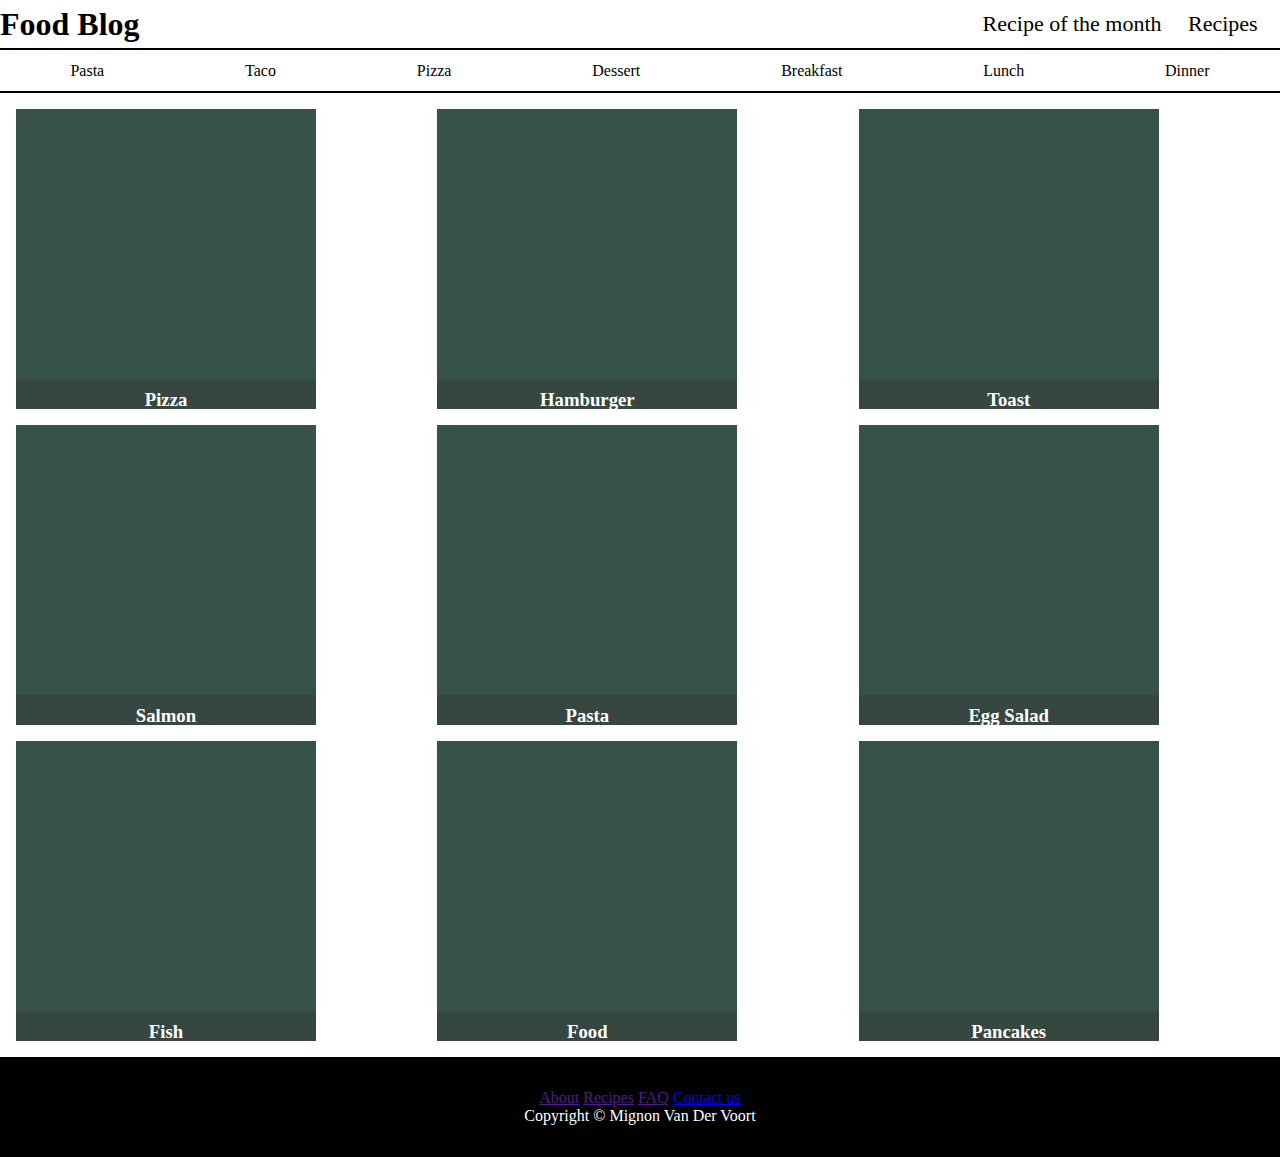
==== index.html @ 5680eacc "make site" ====
<!DOCTYPE html>
<html lang="en">
<head>
    <meta charset="UTF-8">
    <meta name="viewport" content="width=device-width, initial-scale=1.0">
    <title>Food Blog</title>
    <link rel="stylesheet" href="style.css">
</head>
<body>
    <nav>
        <h1>Food Blog</h1>
        <div>        
            <a href="" class="navLink">Recipe of the month</a>
            <a href="" class="navLink">Recipes</a>
        </div>
    </nav>

    <div class="hero">
        <a href="">Pasta</a>
        <a href="">Taco</a>
        <a href="">Pizza</a>
        <a href="">Dessert</a>
        <a href="">Breakfast</a>
        <a href="">Lunch</a>
        <a href="">Dinner</a>
    </div>

    <div class="grid">

        <div class="card">
            <h3>Pizza</h3>
        </div>
        <div class="card">
            <h3>Hamburger</h3>
        </div>
        <div class="card">
            <h3>Toast</h3>
        </div>
        <div class="card">
            <h3>Salmon</h3>
        </div>
        <div class="card">
            <h3>Pasta</h3>
        </div>
        <div class="card">
            <h3>Egg Salad</h3>
        </div>
        <div class="card">
            <h3>Fish</h3>
        </div>
        <div class="card">
            <h3>Food</h3>
        </div>
        <div class="card">
            <h3>Pancakes</h3>
        </div>
    </div>

    <footer>
        <div class="footerLinks">
            <a href="">About</a>
            <a href="">Recipes</a>
            <a href="">FAQ</a>
            <a href="https://codefactory.wien/en/contact-en/">Contact us</a>
        </div>
        Copyright &copy; Mignon Van Der Voort 
    </footer>




</body>
</html>
---- style.css ----
* {
  margin: 0;
  padding: 0;
  box-sizing: border-box;
}

nav {
  display: flex;
  justify-content: space-between;
  align-items: center;
}
nav div {
  margin-right: 0.7rem;
}
nav a {
  display: inline-block;
  padding: 0.7rem;
  text-decoration: none;
  font-size: 22px;
  color: black;
}

.hero {
  height: 5vh;
  border-top: solid black 2px;
  border-bottom: solid black 2px;
  display: flex;
  justify-content: space-around;
  align-items: center;
  color: white;
}
.hero a {
  color: black;
  text-decoration: none;
}

.grid {
  display: grid;
  grid-template-columns: 1fr 1fr 1fr;
  gap: 1rem;
  margin: 1rem;
}

.card {
  height: 300px;
  width: 300px;
  background-color: rgb(55, 82, 73);
  background-image: url();
  background-size: cover;
  background-position: center;
  position: relative;
  transition: scale 240ms ease;
}

.card:hover {
  scale: 110%;
}

.card h3 {
  color: white;
  height: 10%;
  position: absolute;
  top: 90%;
  left: 50%;
  transform: translateX(-50%); /* THIS IS HOW YOU CENTER SMT WITH POSITIONS */
  width: 100%;
  padding: 0.6rem 0rem;
  text-align: center;
  background-color: rgba(54, 48, 48, 0.343);
}

footer {
  text-align: center;
  padding: 2rem;
  background-color: black;
  color: white;
}/*# sourceMappingURL=style.css.map */
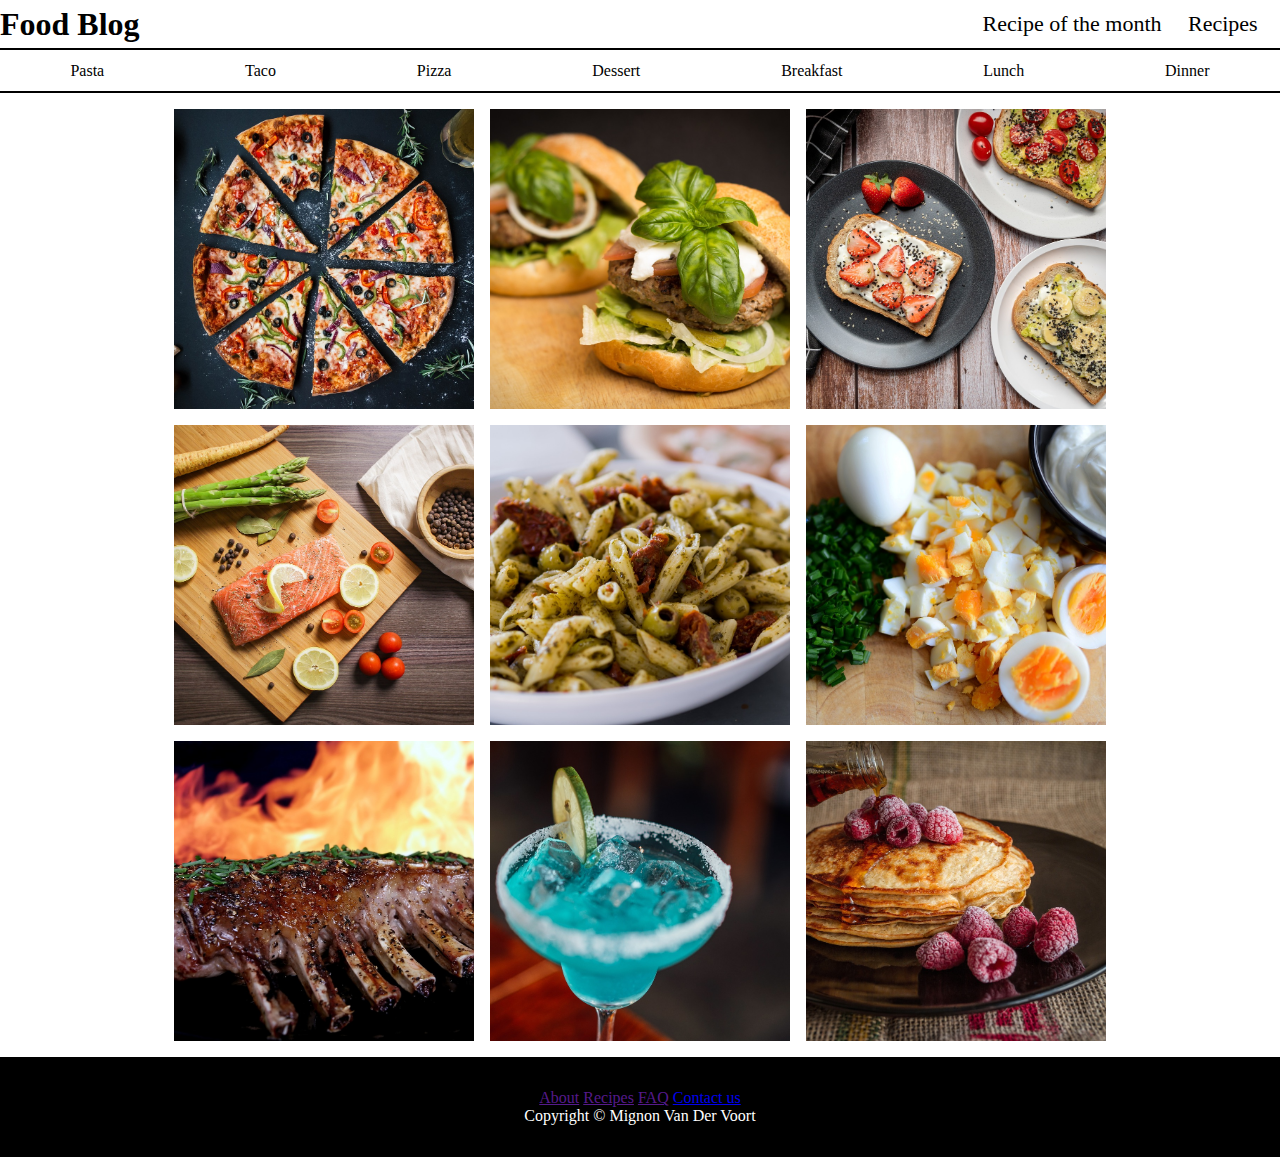
==== commit 9ea6cbc4: "added some stuff" ====
--- a/index.html
+++ b/index.html
@@ -24,39 +24,41 @@
         <a href="">Lunch</a>
         <a href="">Dinner</a>
     </div>
-
+    
+    <div class="main">
     <div class="grid">
 
-        <div class="card">
+        <div class="card pic1">
             <h3>Pizza</h3>
         </div>
-        <div class="card">
+        <div class="card pic2">
             <h3>Hamburger</h3>
         </div>
-        <div class="card">
+        <div class="card pic3">
             <h3>Toast</h3>
         </div>
-        <div class="card">
+        <div class="card pic4">
             <h3>Salmon</h3>
         </div>
-        <div class="card">
+        <div class="card pic5">
             <h3>Pasta</h3>
         </div>
-        <div class="card">
+        <div class="card pic6">
             <h3>Egg Salad</h3>
         </div>
-        <div class="card">
-            <h3>Fish</h3>
+        <div class="card pic7">
+            <h3>Meat</h3>
         </div>
-        <div class="card">
-            <h3>Food</h3>
+        <div class="card pic8">
+            <h3>Cocktails</h3>
         </div>
-        <div class="card">
+        <div class="card pic9">
             <h3>Pancakes</h3>
         </div>
     </div>
-
-    <footer>
+    </div>
+    
+<footer>
         <div class="footerLinks">
             <a href="">About</a>
             <a href="">Recipes</a>
--- a/style.css
+++ b/style.css
@@ -34,39 +34,70 @@
   text-decoration: none;
 }
 
+.main {
+  display: flex;
+  justify-content: center;
+}
+
 .grid {
   display: grid;
   grid-template-columns: 1fr 1fr 1fr;
   gap: 1rem;
-  margin: 1rem;
+  margin: 1rem 20rem;
 }
-
-.card {
+.grid .card {
   height: 300px;
   width: 300px;
   background-color: rgb(55, 82, 73);
-  background-image: url();
   background-size: cover;
   background-position: center;
   position: relative;
   transition: scale 240ms ease;
 }
-
-.card:hover {
+.grid .card:hover {
   scale: 110%;
 }
-
-.card h3 {
+.grid .card:hover h3 {
+  display: block;
+}
+.grid .card h3 {
+  display: none;
   color: white;
-  height: 10%;
+  height: 2rem;
   position: absolute;
-  top: 90%;
+  top: 80%;
   left: 50%;
   transform: translateX(-50%); /* THIS IS HOW YOU CENTER SMT WITH POSITIONS */
   width: 100%;
-  padding: 0.6rem 0rem;
   text-align: center;
   background-color: rgba(54, 48, 48, 0.343);
+}
+.grid .pic1 {
+  background-image: url(images/pizza-3007395_1280.jpg);
+}
+.grid .pic2 {
+  background-image: url(images/hamburger-494706_1280.jpg);
+}
+.grid .pic3 {
+  background-image: url(images/toast-6011147_1280.jpg);
+}
+.grid .pic4 {
+  background-image: url(images/food-865102_1280.jpg);
+}
+.grid .pic5 {
+  background-image: url(images/pasta-1264056_1280.jpg);
+}
+.grid .pic6 {
+  background-image: url(images/eggs-7064498_1280.jpg);
+}
+.grid .pic7 {
+  background-image: url(images/abstract-1238657_1280.jpg);
+}
+.grid .pic8 {
+  background-image: url(images/margarita-1839361_1280.jpg);
+}
+.grid .pic9 {
+  background-image: url(images/pancakes-2291908_1280.jpg);
 }
 
 footer {
@@ -74,4 +105,16 @@
   padding: 2rem;
   background-color: black;
   color: white;
+}
+
+/* ???????????????? */
+@media (480px < width < 768px) {
+  .grid {
+    grid-template-columns: 1fr 1fr;
+  }
+}
+@media (width <= 480px) {
+  .grid {
+    grid-template-columns: 1fr;
+  }
 }/*# sourceMappingURL=style.css.map */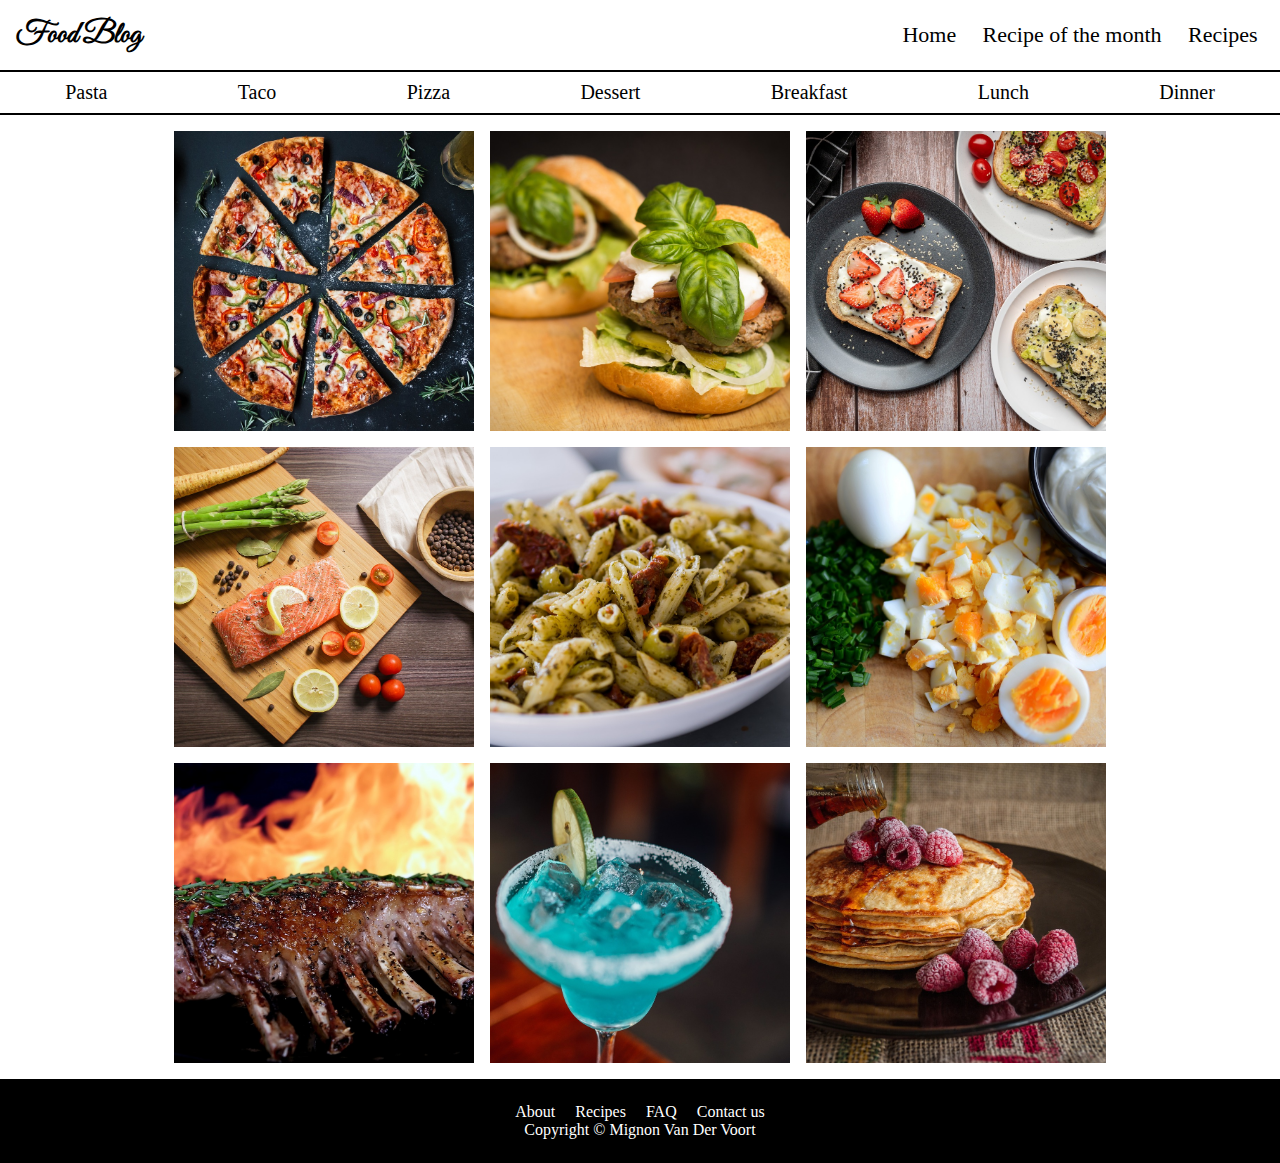
==== commit 5456ac33: "finished it" ====
--- a/index.html
+++ b/index.html
@@ -5,16 +5,19 @@
     <meta name="viewport" content="width=device-width, initial-scale=1.0">
     <title>Food Blog</title>
     <link rel="stylesheet" href="style.css">
+    <link rel="preconnect" href="https://fonts.googleapis.com">
+    <link rel="preconnect" href="https://fonts.gstatic.com" crossorigin>
+    <link href="https://fonts.googleapis.com/css2?family=Great+Vibes&display=swap" rel="stylesheet">
 </head>
 <body>
     <nav>
         <h1>Food Blog</h1>
-        <div>        
-            <a href="" class="navLink">Recipe of the month</a>
+        <div>   
+            <a href="index.html">Home</a>     
+            <a href="recipeOfTheMonth.html" class="navLink">Recipe of the month</a>
             <a href="" class="navLink">Recipes</a>
         </div>
     </nav>
-
     <div class="hero">
         <a href="">Pasta</a>
         <a href="">Taco</a>
@@ -23,11 +26,9 @@
         <a href="">Breakfast</a>
         <a href="">Lunch</a>
         <a href="">Dinner</a>
-    </div>
-    
+    </div>   
     <div class="main">
     <div class="grid">
-
         <div class="card pic1">
             <h3>Pizza</h3>
         </div>
@@ -56,9 +57,8 @@
             <h3>Pancakes</h3>
         </div>
     </div>
-    </div>
-    
-<footer>
+    </div>   
+    <footer>
         <div class="footerLinks">
             <a href="">About</a>
             <a href="">Recipes</a>
@@ -67,9 +67,5 @@
         </div>
         Copyright &copy; Mignon Van Der Voort 
     </footer>
-
-
-
-
 </body>
 </html>--- a/style.css
+++ b/style.css
@@ -8,6 +8,11 @@
   display: flex;
   justify-content: space-between;
   align-items: center;
+}
+nav h1 {
+  font-family: "Great Vibes", cursive;
+  font-size: 30px;
+  margin: 1rem;
 }
 nav div {
   margin-right: 0.7rem;
@@ -22,6 +27,7 @@
 
 .hero {
   height: 5vh;
+  font-size: 20px;
   border-top: solid black 2px;
   border-bottom: solid black 2px;
   display: flex;
@@ -34,6 +40,18 @@
   text-decoration: none;
 }
 
+footer {
+  text-align: center;
+  padding: 1.5rem;
+  background-color: black;
+  color: white;
+}
+footer .footerLinks a {
+  color: white;
+  text-decoration: none;
+  padding: 0.5rem;
+}
+
 .main {
   display: flex;
   justify-content: center;
@@ -43,7 +61,7 @@
   display: grid;
   grid-template-columns: 1fr 1fr 1fr;
   gap: 1rem;
-  margin: 1rem 20rem;
+  margin: 1rem;
 }
 .grid .card {
   height: 300px;
@@ -62,12 +80,12 @@
 }
 .grid .card h3 {
   display: none;
+  padding: 1rem;
   color: white;
-  height: 2rem;
   position: absolute;
-  top: 80%;
+  top: 90%;
   left: 50%;
-  transform: translateX(-50%); /* THIS IS HOW YOU CENTER SMT WITH POSITIONS */
+  transform: translateY(-50%) translateX(-50%); /* THIS IS HOW YOU CENTER SMT WITH POSITIONS */
   width: 100%;
   text-align: center;
   background-color: rgba(54, 48, 48, 0.343);
@@ -100,13 +118,6 @@
   background-image: url(images/pancakes-2291908_1280.jpg);
 }
 
-footer {
-  text-align: center;
-  padding: 2rem;
-  background-color: black;
-  color: white;
-}
-
 /* ???????????????? */
 @media (480px < width < 768px) {
   .grid {
